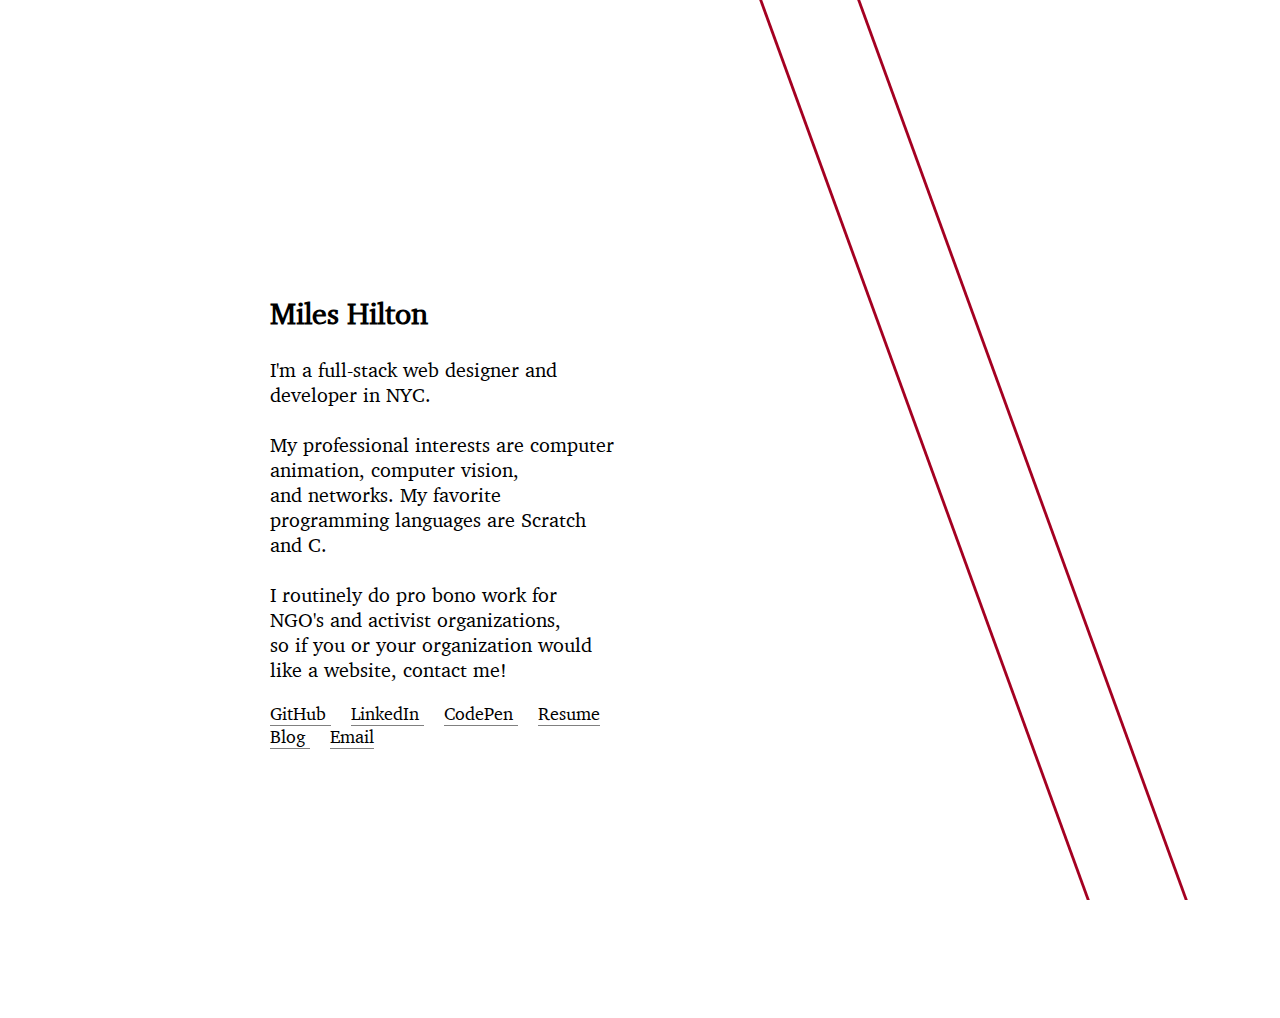
==== index.html @ 2b4c7e6d "first commit" ====
<html>

<head>
	<link rel = "stylesheet" href="style.css">
	<title> Miles Hilton </title>
</head>

<body>
	<div id="content">
		<div id = "wrapper">
			<div class="css-shapes-preview"></div>
			<div id = "nav">
				<h2> Miles Hilton </h2>
				<p> 
					I'm a full-stack web designer and developer in NYC.<br>
					<br>
					My professional interests are computer animation, computer vision, <br>
					and networks. My favorite programming languages are Scratch and C. <br>
					<br>
					I routinely do pro bono work for NGO's and activist organizations, <br>
					so if you or your organization would like a website, contact me!
					<br>
				</p>
				<ul>
					<li>
						<a href="https://github.com/BatMiles"> GitHub</a>
					</li>
					<li>
						<a href="https://www.linkedin.com/pub/meredith-hilton/80/748/663"> LinkedIn</a>
					</li>
					<li>
						<a href="http://codepen.io/batmiles/"> CodePen</a>
					</li>
					<li>
						<a href="test-resume-1.pdf"> Resume</a>
					</li>
					<li>
						<a href="https://thoughtsandcoding.wordpress.com/"> Blog</a>
					</li>
					<li>
						<a href="mailto:mph2137@columbia.edu"> Email </a>
					</li>
				</ul>
			</div> 
		</div>
	</div>
</body>

</html>
---- style.css ----
@font-face {
    font-family: Charter;
    src: url('charterRegular.ttf'); 
  }

  body{
    -webkit-font-smoothing:antialiased;
    font-family: "Charter";
    font-size: 20px;
    padding: 0;
    margin: 0px;
  }

  #content{
    position: relative;
    display: block;
  }

  #wrapper{
    width: 80%;
    margin: 0px;
  }

  *, *:before, *:after{ 
    box-sizing: border-box; 
    -moz-box-sizing: border-box; 
    -webkit-box-sizing: border-box; 
} 

@media screen and (min-width: 1024px){
  .css-shapes-preview{ 
    float: right;
    height: 100%; 
    width: 101px; 
    margin-left: 30%;
    background-color: #FFFFFF; 
    border-left: 3px solid #A40021; 
    border-right: 3px solid #A40021; 

    shape-outside: polygon(0 100%, 100% 100%, 100% 0, 0 0);
    -webkit-transform: skew(20deg); 
     -moz-transform: skew(20deg);
       -o-transform: skew(20deg);
        transform: skew(20deg); 
}
}


#nav{
  padding: 30vh;
}

ul{
  list-style-type: none;
  margin: 0;
  padding: 0;
  display: inline;
}

li{
  display: inline;
  margin-right: 20px;
  font-size: 18px;
  border-bottom: 1px solid grey;
}

a:hover{
  color: #ff4c4c;
  border-bottom: 1px solid #ff4c4c;
}

a{
  color: black;
  text-decoration: none;
}
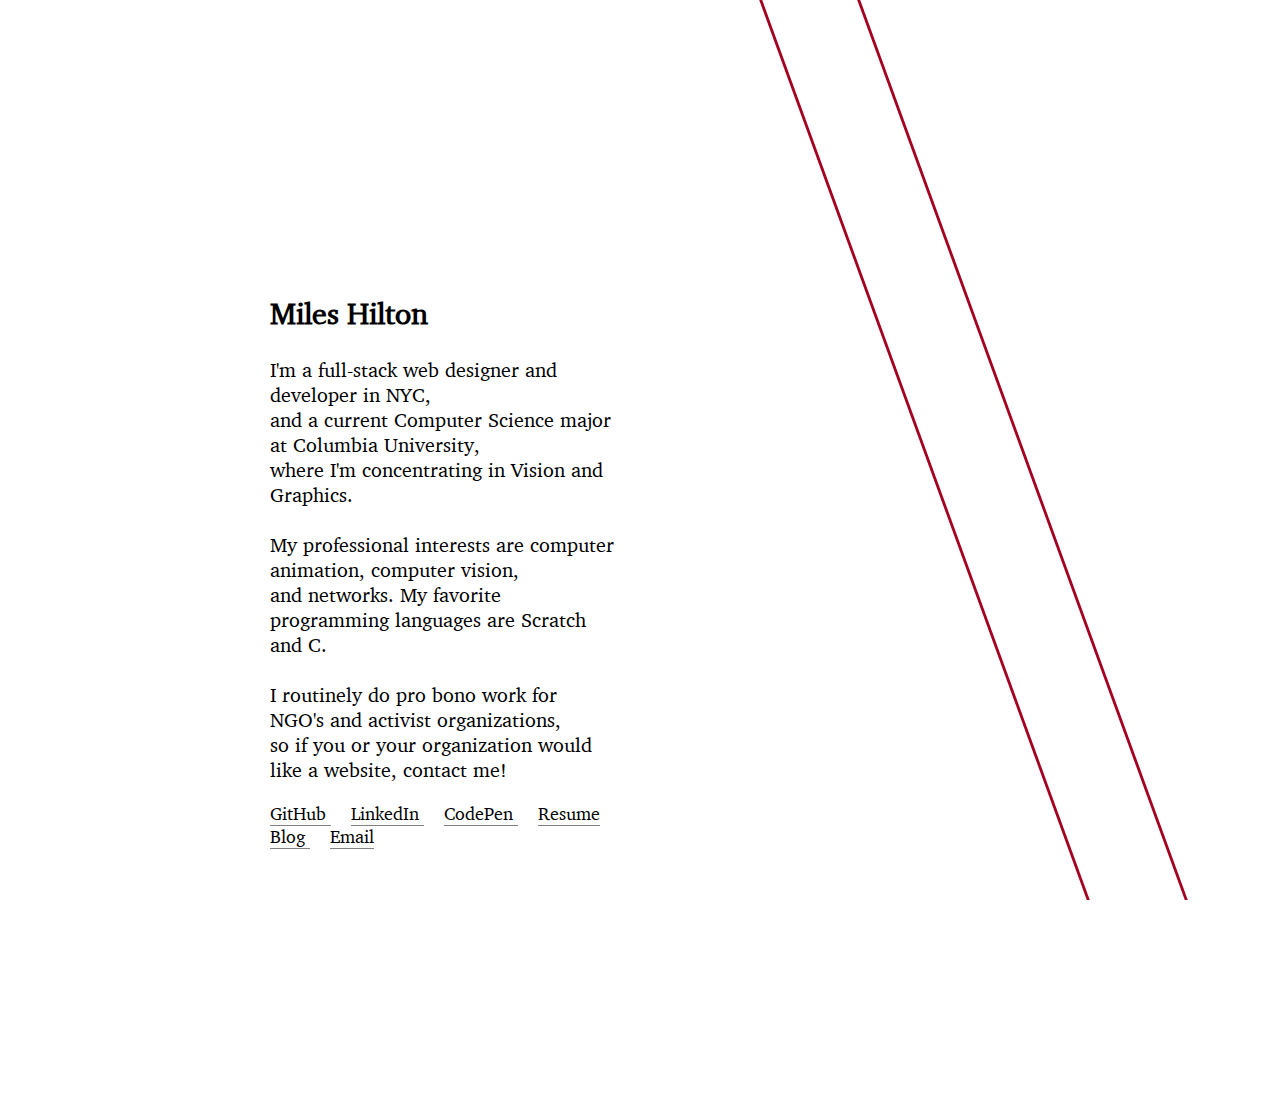
==== commit 138d9660: "update text" ====
--- a/index.html
+++ b/index.html
@@ -12,7 +12,9 @@
 			<div id = "nav">
 				<h2> Miles Hilton </h2>
 				<p> 
-					I'm a full-stack web designer and developer in NYC.<br>
+					I'm a full-stack web designer and developer in NYC,<br>
+					and a current Computer Science major at Columbia University, <br>
+					where I'm concentrating in Vision and Graphics. <br>
 					<br>
 					My professional interests are computer animation, computer vision, <br>
 					and networks. My favorite programming languages are Scratch and C. <br>
@@ -46,4 +48,4 @@
 	</div>
 </body>
 
-</html>+</html>
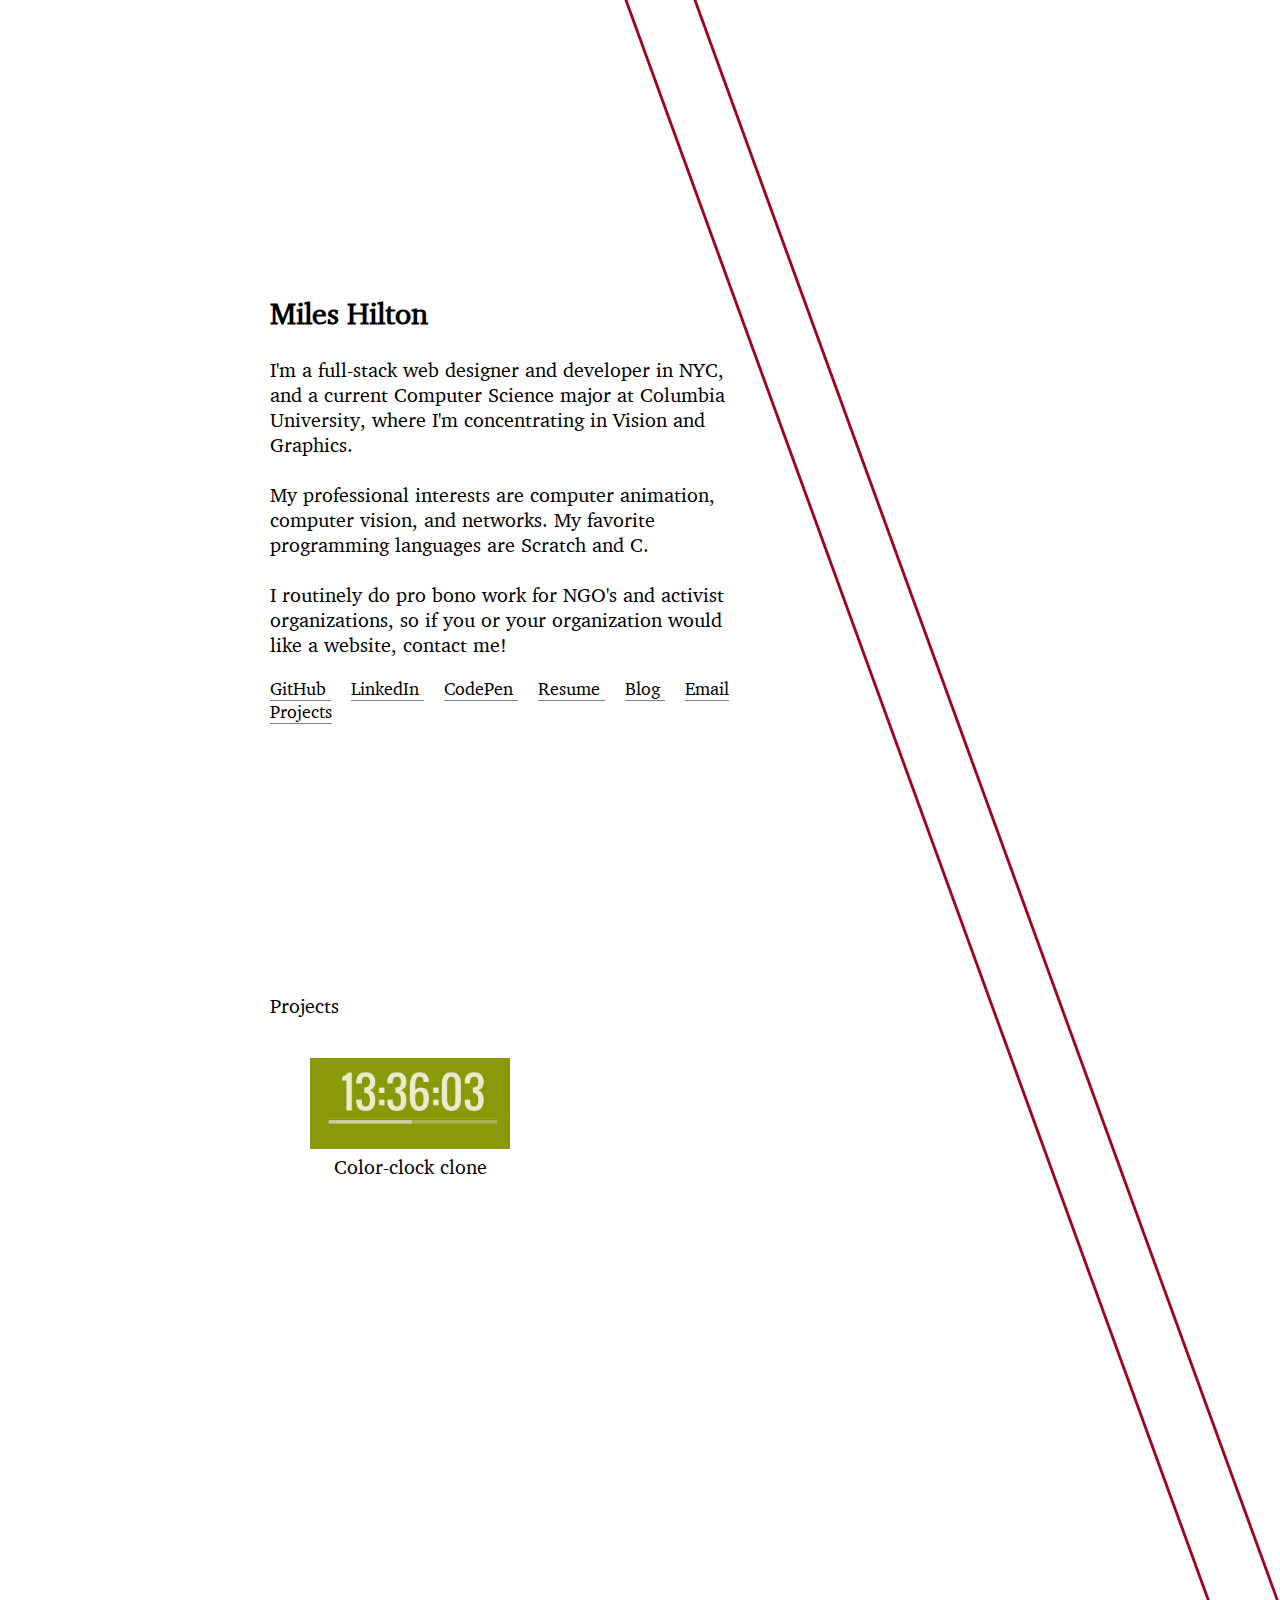
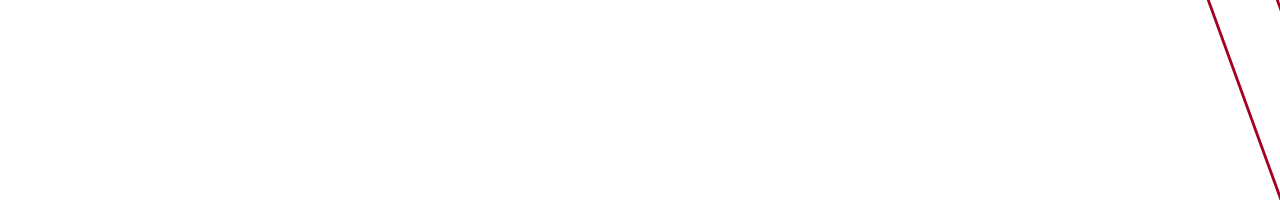
==== commit 75de0a70: "Set up projects page" ====
--- a/index.html
+++ b/index.html
@@ -12,40 +12,60 @@
 			<div id = "nav">
 				<h2> Miles Hilton </h2>
 				<p> 
-					I'm a full-stack web designer and developer in NYC,<br>
-					and a current Computer Science major at Columbia University, <br>
+					I'm a full-stack web designer and developer in NYC,
+					and a current Computer Science major at Columbia University, 
 					where I'm concentrating in Vision and Graphics. <br>
 					<br>
-					My professional interests are computer animation, computer vision, <br>
+					My professional interests are computer animation, computer vision, 
 					and networks. My favorite programming languages are Scratch and C. <br>
 					<br>
-					I routinely do pro bono work for NGO's and activist organizations, <br>
+					I routinely do pro bono work for NGO's and activist organizations, 
 					so if you or your organization would like a website, contact me!
 					<br>
 				</p>
 				<ul>
 					<li>
-						<a href="https://github.com/BatMiles"> GitHub</a>
+						<a class="nav-link" href="https://github.com/BatMiles"> GitHub</a>
 					</li>
 					<li>
-						<a href="https://www.linkedin.com/pub/meredith-hilton/80/748/663"> LinkedIn</a>
+						<a class="nav-link" href="https://www.linkedin.com/pub/meredith-hilton/80/748/663"> LinkedIn</a>
 					</li>
 					<li>
-						<a href="http://codepen.io/batmiles/"> CodePen</a>
+						<a class="nav-link" href="http://codepen.io/batmiles/"> CodePen</a>
 					</li>
 					<li>
-						<a href="test-resume-1.pdf"> Resume</a>
+						<a class="nav-link" href="miles_hilton_resume_2016.pdf"> Resume</a>
 					</li>
 					<li>
-						<a href="https://thoughtsandcoding.wordpress.com/"> Blog</a>
+						<a class="nav-link" href="https://thoughtsandcoding.wordpress.com/"> Blog</a>
 					</li>
 					<li>
-						<a href="mailto:mph2137@columbia.edu"> Email </a>
+						<a class="nav-link" href="mailto:mph2137@columbia.edu"> Email </a>
+					</li>
+					<li>
+						<a class="nav-link" href="#projects"> Projects </a>
 					</li>
 				</ul>
 			</div> 
 		</div>
+
+		<section id="projects">
+			<span class="title">Projects</span>
+			<div id="project-nav">
+				<a href="clock/clock.html" class="project">
+					<!-- color clock -->
+					<img src="clock/clock.png" class="project-img" />
+					<div class="project-text">Color-clock clone</div>
+				</a>
+				<!-- physics simulation, SAAW website, gif art -->
+			</div>
+		</section>
+
 	</div>
+	<!-- jQuery -->
+	<script src="https://ajax.googleapis.com/ajax/libs/jquery/2.1.3/jquery.min.js"></script>
+	<!-- User scripts -->
+	<script type="text/javascript" src="app.js"></script>
 </body>
 
 </html>
--- a/style.css
+++ b/style.css
@@ -11,9 +11,12 @@
     margin: 0px;
   }
 
+  a{
+    text-decoration:none;
+  }
+
   #content{
     position: relative;
-    display: block;
   }
 
   #wrapper{
@@ -30,9 +33,9 @@
 @media screen and (min-width: 1024px){
   .css-shapes-preview{ 
     float: right;
-    height: 100%; 
-    width: 101px; 
-    margin-left: 30%;
+    height: 200%; 
+    width: 7%; 
+    margin-right: 0%;
     background-color: #FFFFFF; 
     border-left: 3px solid #A40021; 
     border-right: 3px solid #A40021; 
@@ -50,6 +53,12 @@
   padding: 30vh;
 }
 
+#bottom{
+  position: absolute;
+  top: 110%;
+  height:100%;
+}
+
 ul{
   list-style-type: none;
   margin: 0;
@@ -64,12 +73,41 @@
   border-bottom: 1px solid grey;
 }
 
-a:hover{
+.nav-link:hover{
   color: #ff4c4c;
   border-bottom: 1px solid #ff4c4c;
 }
 
-a{
+.nav-link{
   color: black;
   text-decoration: none;
 }
+
+.project{
+  color:black;
+  width: 200px;
+  margin:40px;
+  display:inline-block;
+  position:relative;
+  text-align: center;
+}
+
+.title{
+  padding-left:30vh;
+}
+
+#project-nav{
+  padding-left:30vh;
+}
+
+.project-img{
+  width:200px;
+  height:auto;
+  float:top;
+}
+
+.project-text{
+  width:200px;
+  padding-top:5px;
+  padding-bottom:5px;
+}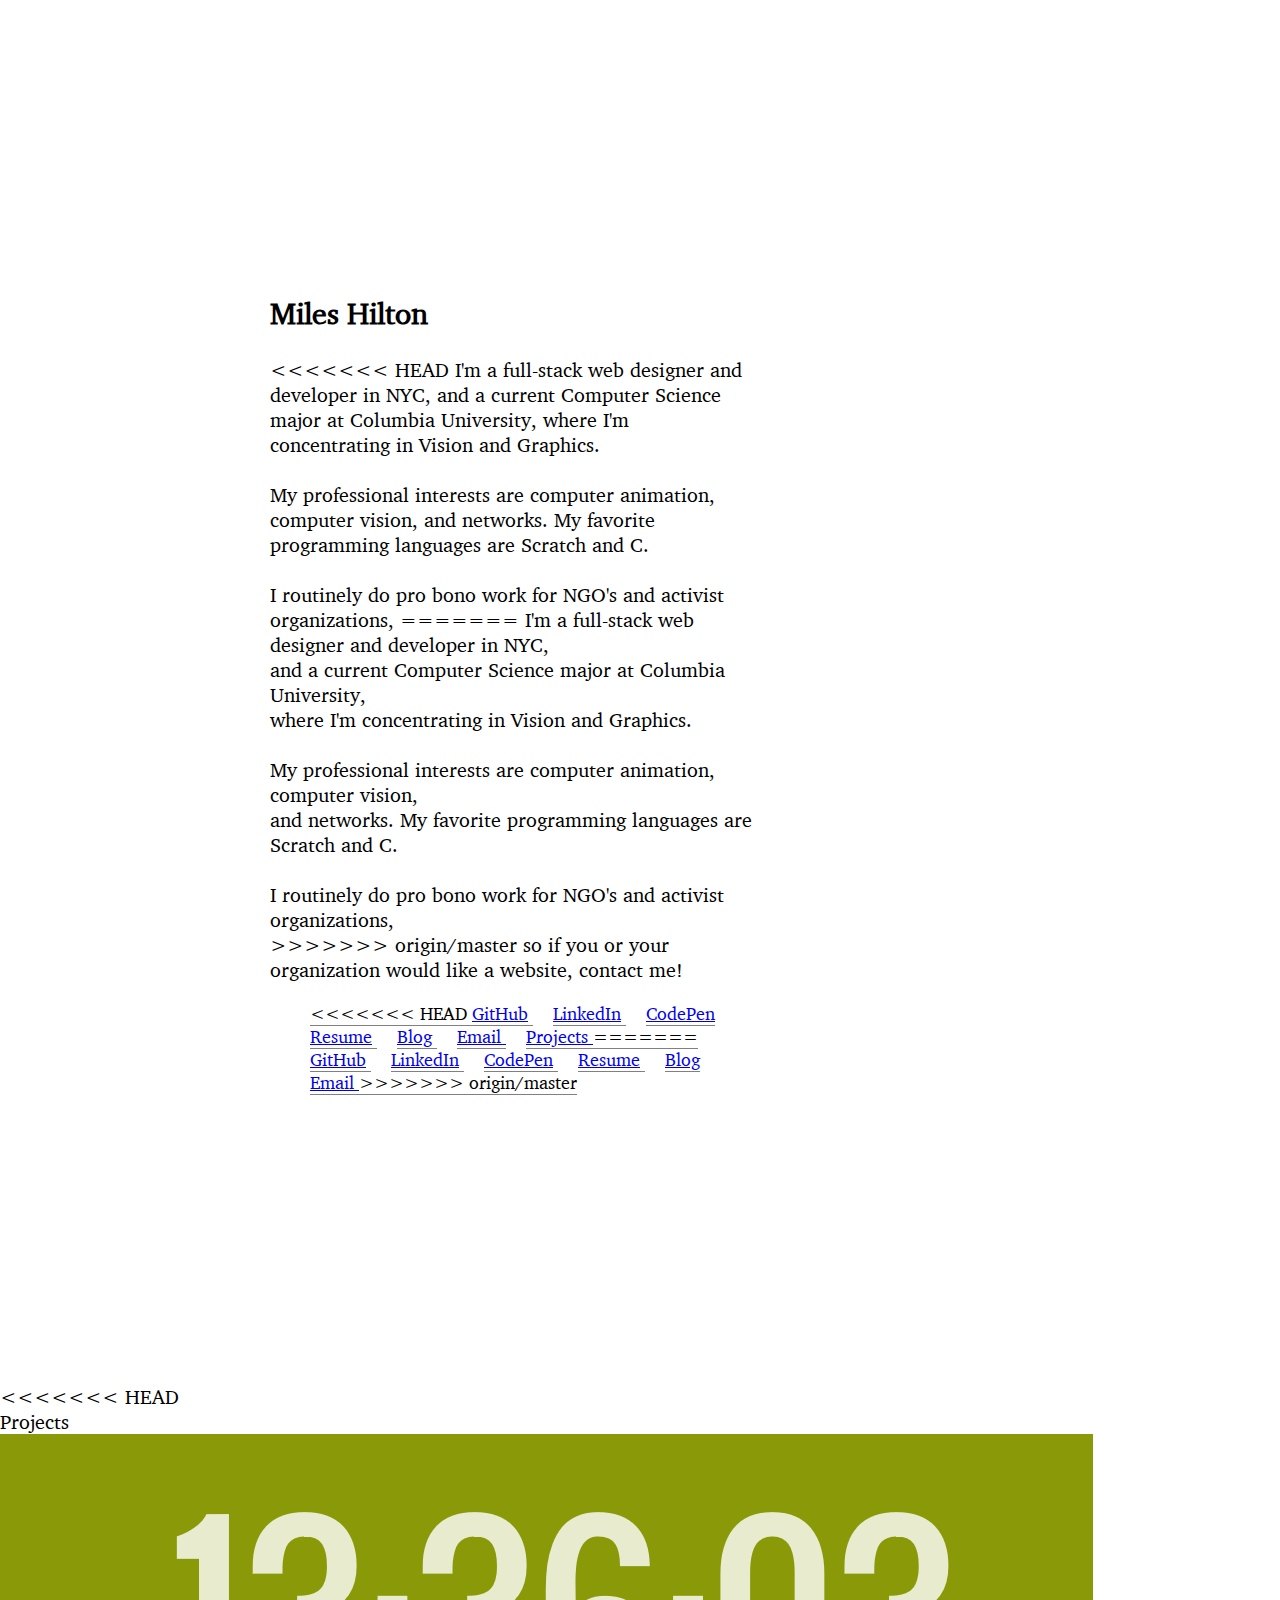
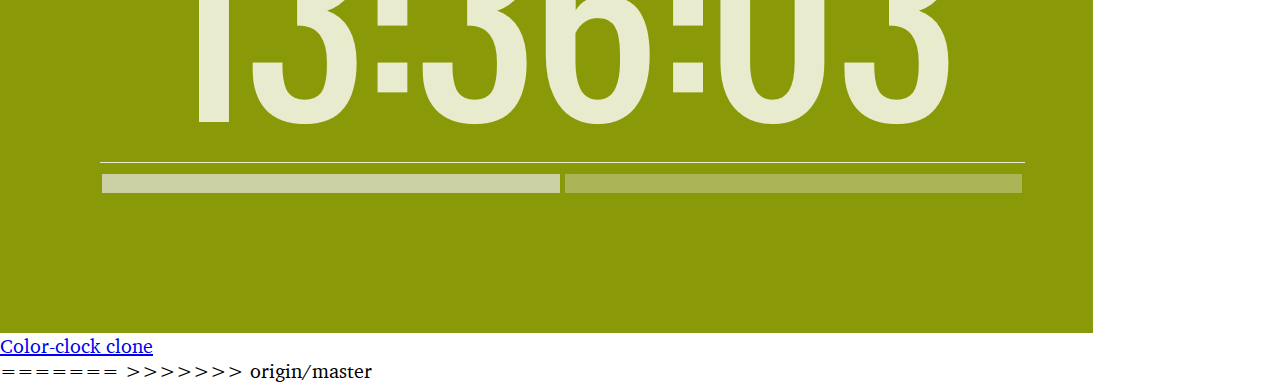
==== commit cc6e45ee: "Merge remote-tracking branch 'origin/master'" ====
--- a/index.html
+++ b/index.html
@@ -12,6 +12,7 @@
 			<div id = "nav">
 				<h2> Miles Hilton </h2>
 				<p> 
+<<<<<<< HEAD
 					I'm a full-stack web designer and developer in NYC,
 					and a current Computer Science major at Columbia University, 
 					where I'm concentrating in Vision and Graphics. <br>
@@ -20,11 +21,22 @@
 					and networks. My favorite programming languages are Scratch and C. <br>
 					<br>
 					I routinely do pro bono work for NGO's and activist organizations, 
+=======
+					I'm a full-stack web designer and developer in NYC,<br>
+					and a current Computer Science major at Columbia University, <br>
+					where I'm concentrating in Vision and Graphics. <br>
+					<br>
+					My professional interests are computer animation, computer vision, <br>
+					and networks. My favorite programming languages are Scratch and C. <br>
+					<br>
+					I routinely do pro bono work for NGO's and activist organizations, <br>
+>>>>>>> origin/master
 					so if you or your organization would like a website, contact me!
 					<br>
 				</p>
 				<ul>
 					<li>
+<<<<<<< HEAD
 						<a class="nav-link" href="https://github.com/BatMiles"> GitHub</a>
 					</li>
 					<li>
@@ -44,10 +56,29 @@
 					</li>
 					<li>
 						<a class="nav-link" href="#projects"> Projects </a>
+=======
+						<a href="https://github.com/BatMiles"> GitHub</a>
+					</li>
+					<li>
+						<a href="https://www.linkedin.com/pub/meredith-hilton/80/748/663"> LinkedIn</a>
+					</li>
+					<li>
+						<a href="http://codepen.io/batmiles/"> CodePen</a>
+					</li>
+					<li>
+						<a href="test-resume-1.pdf"> Resume</a>
+					</li>
+					<li>
+						<a href="https://thoughtsandcoding.wordpress.com/"> Blog</a>
+					</li>
+					<li>
+						<a href="mailto:mph2137@columbia.edu"> Email </a>
+>>>>>>> origin/master
 					</li>
 				</ul>
 			</div> 
 		</div>
+<<<<<<< HEAD
 
 		<section id="projects">
 			<span class="title">Projects</span>
@@ -66,6 +97,9 @@
 	<script src="https://ajax.googleapis.com/ajax/libs/jquery/2.1.3/jquery.min.js"></script>
 	<!-- User scripts -->
 	<script type="text/javascript" src="app.js"></script>
+=======
+	</div>
+>>>>>>> origin/master
 </body>
 
 </html>
--- a/style.css
+++ b/style.css
@@ -11,12 +11,18 @@
     margin: 0px;
   }
 
+<<<<<<< HEAD
   a{
     text-decoration:none;
   }
 
   #content{
     position: relative;
+=======
+  #content{
+    position: relative;
+    display: block;
+>>>>>>> origin/master
   }
 
   #wrapper{
@@ -33,9 +39,15 @@
 @media screen and (min-width: 1024px){
   .css-shapes-preview{ 
     float: right;
+<<<<<<< HEAD
     height: 200%; 
     width: 7%; 
     margin-right: 0%;
+=======
+    height: 100%; 
+    width: 101px; 
+    margin-left: 30%;
+>>>>>>> origin/master
     background-color: #FFFFFF; 
     border-left: 3px solid #A40021; 
     border-right: 3px solid #A40021; 
@@ -53,12 +65,15 @@
   padding: 30vh;
 }
 
+<<<<<<< HEAD
 #bottom{
   position: absolute;
   top: 110%;
   height:100%;
 }
 
+=======
+>>>>>>> origin/master
 ul{
   list-style-type: none;
   margin: 0;
@@ -73,11 +88,16 @@
   border-bottom: 1px solid grey;
 }
 
+<<<<<<< HEAD
 .nav-link:hover{
+=======
+a:hover{
+>>>>>>> origin/master
   color: #ff4c4c;
   border-bottom: 1px solid #ff4c4c;
 }
 
+<<<<<<< HEAD
 .nav-link{
   color: black;
   text-decoration: none;
@@ -110,4 +130,10 @@
   width:200px;
   padding-top:5px;
   padding-bottom:5px;
-}+}
+=======
+a{
+  color: black;
+  text-decoration: none;
+}
+>>>>>>> origin/master
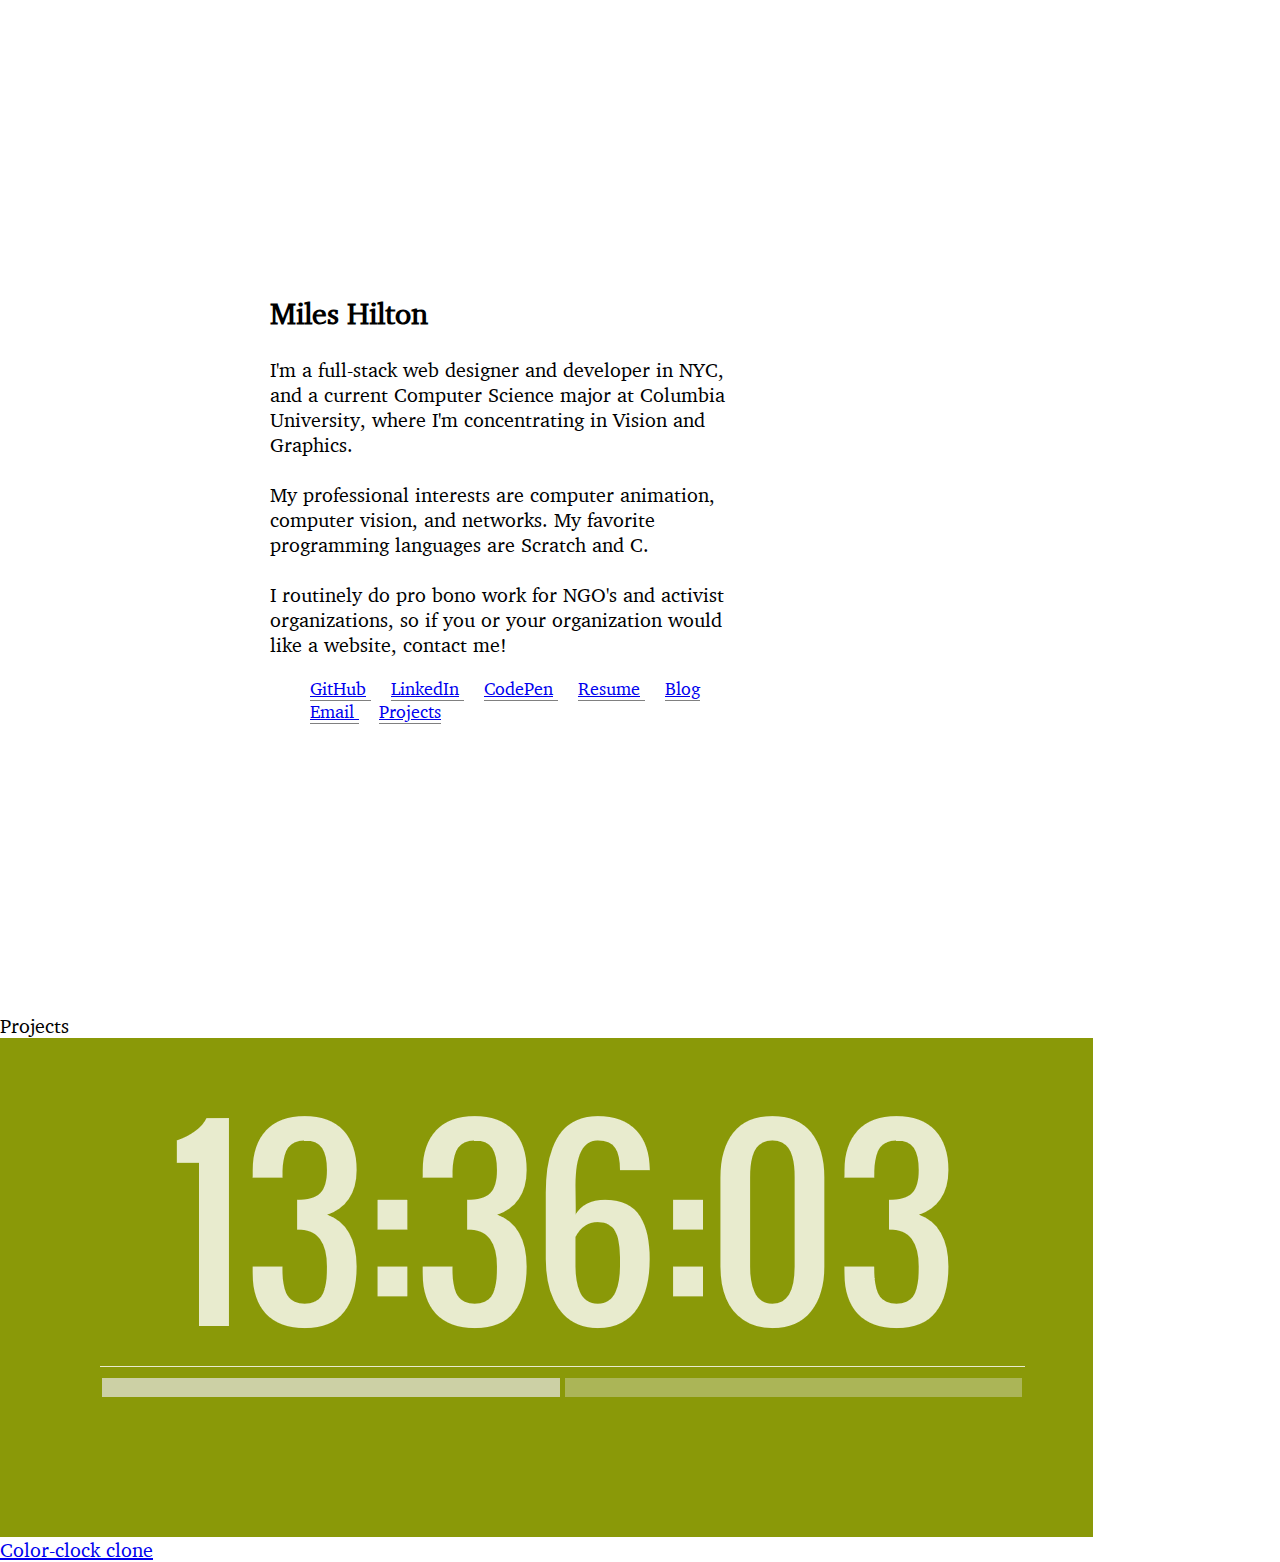
==== commit 4e47e653: "Update index.html" ====
--- a/index.html
+++ b/index.html
@@ -12,7 +12,6 @@
 			<div id = "nav">
 				<h2> Miles Hilton </h2>
 				<p> 
-<<<<<<< HEAD
 					I'm a full-stack web designer and developer in NYC,
 					and a current Computer Science major at Columbia University, 
 					where I'm concentrating in Vision and Graphics. <br>
@@ -21,22 +20,11 @@
 					and networks. My favorite programming languages are Scratch and C. <br>
 					<br>
 					I routinely do pro bono work for NGO's and activist organizations, 
-=======
-					I'm a full-stack web designer and developer in NYC,<br>
-					and a current Computer Science major at Columbia University, <br>
-					where I'm concentrating in Vision and Graphics. <br>
-					<br>
-					My professional interests are computer animation, computer vision, <br>
-					and networks. My favorite programming languages are Scratch and C. <br>
-					<br>
-					I routinely do pro bono work for NGO's and activist organizations, <br>
->>>>>>> origin/master
 					so if you or your organization would like a website, contact me!
 					<br>
 				</p>
 				<ul>
 					<li>
-<<<<<<< HEAD
 						<a class="nav-link" href="https://github.com/BatMiles"> GitHub</a>
 					</li>
 					<li>
@@ -56,29 +44,10 @@
 					</li>
 					<li>
 						<a class="nav-link" href="#projects"> Projects </a>
-=======
-						<a href="https://github.com/BatMiles"> GitHub</a>
-					</li>
-					<li>
-						<a href="https://www.linkedin.com/pub/meredith-hilton/80/748/663"> LinkedIn</a>
-					</li>
-					<li>
-						<a href="http://codepen.io/batmiles/"> CodePen</a>
-					</li>
-					<li>
-						<a href="test-resume-1.pdf"> Resume</a>
-					</li>
-					<li>
-						<a href="https://thoughtsandcoding.wordpress.com/"> Blog</a>
-					</li>
-					<li>
-						<a href="mailto:mph2137@columbia.edu"> Email </a>
->>>>>>> origin/master
 					</li>
 				</ul>
 			</div> 
 		</div>
-<<<<<<< HEAD
 
 		<section id="projects">
 			<span class="title">Projects</span>
@@ -97,9 +66,6 @@
 	<script src="https://ajax.googleapis.com/ajax/libs/jquery/2.1.3/jquery.min.js"></script>
 	<!-- User scripts -->
 	<script type="text/javascript" src="app.js"></script>
-=======
-	</div>
->>>>>>> origin/master
 </body>
 
 </html>
